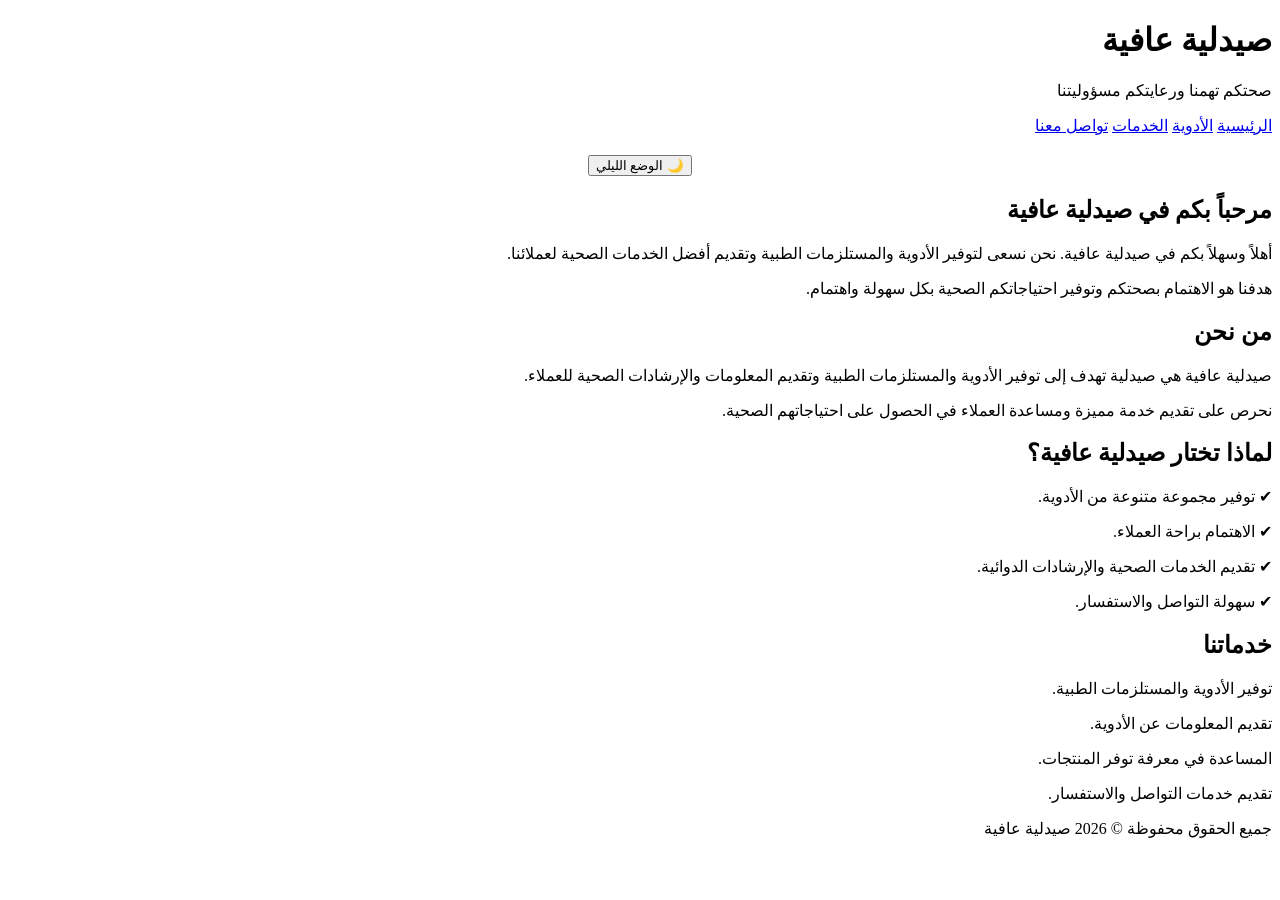
==== index.html @ d294a455 "Add files via upload" ====
<!DOCTYPE html>
<html lang="ar" dir="rtl">

<head>
    <meta charset="UTF-8">
    <meta name="viewport" content="width=device-width, initial-scale=1.0">

    <title>صيدلية عافية | الصفحة الرئيسية</title>

    <link rel="stylesheet" href="style.css">
</head>

<body>

    <!-- Header -->
    <header>
        <h1>صيدلية عافية</h1>
        <p>صحتكم تهمنا ورعايتكم مسؤوليتنا</p>
    </header>

    <!-- Navigation -->
    <nav>
        <a href="index.html">الرئيسية</a>
        <a href="medicines.html">الأدوية</a>
        <a href="services.html">الخدمات</a>
        <a href="contact.html">تواصل معنا</a>
    </nav>

    <!-- Dark Mode Button -->
    <div style="text-align: center; margin-top: 20px;">
        <button id="modeButton" type="button">
            🌙 الوضع الليلي
        </button>
    </div>

    <!-- Main Content -->
    <main>

        <!-- Welcome Section -->
        <section>
            <h2>مرحباً بكم في صيدلية عافية</h2>

            <p>
                أهلاً وسهلاً بكم في صيدلية عافية.
                نحن نسعى لتوفير الأدوية والمستلزمات الطبية
                وتقديم أفضل الخدمات الصحية لعملائنا.
            </p>

            <p>
                هدفنا هو الاهتمام بصحتكم وتوفير احتياجاتكم
                الصحية بكل سهولة واهتمام.
            </p>
        </section>

        <!-- About Us Section -->
        <section>
            <h2>من نحن</h2>

            <p>
                صيدلية عافية هي صيدلية تهدف إلى توفير الأدوية
                والمستلزمات الطبية وتقديم المعلومات والإرشادات
                الصحية للعملاء.
            </p>

            <p>
                نحرص على تقديم خدمة مميزة ومساعدة العملاء
                في الحصول على احتياجاتهم الصحية.
            </p>
        </section>

        <!-- Why Choose Us Section -->
        <section>
            <h2>لماذا تختار صيدلية عافية؟</h2>

            <p>✔ توفير مجموعة متنوعة من الأدوية.</p>

            <p>✔ الاهتمام براحة العملاء.</p>

            <p>✔ تقديم الخدمات الصحية والإرشادات الدوائية.</p>

            <p>✔ سهولة التواصل والاستفسار.</p>
        </section>

        <!-- Services Section -->
        <section>
            <h2>خدماتنا</h2>

            <p>توفير الأدوية والمستلزمات الطبية.</p>

            <p>تقديم المعلومات عن الأدوية.</p>

            <p>المساعدة في معرفة توفر المنتجات.</p>

            <p>تقديم خدمات التواصل والاستفسار.</p>
        </section>

    </main>

    <!-- Footer -->
    <footer>
        <p>جميع الحقوق محفوظة © 2026 صيدلية عافية</p>
    </footer>

    <!-- Dark Mode JavaScript -->
    <script>

        const modeButton = document.getElementById("modeButton");

        // Load saved mode
        if (localStorage.getItem("theme") === "dark") {

            document.body.classList.add("dark-mode");

            modeButton.textContent = "☀️ الوضع النهاري";

        }

        // Change mode
        modeButton.addEventListener("click", function () {

            document.body.classList.toggle("dark-mode");

            if (document.body.classList.contains("dark-mode")) {

                localStorage.setItem("theme", "dark");

                modeButton.textContent = "☀️ الوضع النهاري";

            } else {

                localStorage.setItem("theme", "light");

                modeButton.textContent = "🌙 الوضع الليلي";

            }

        });

    </script>

</body>
</html>
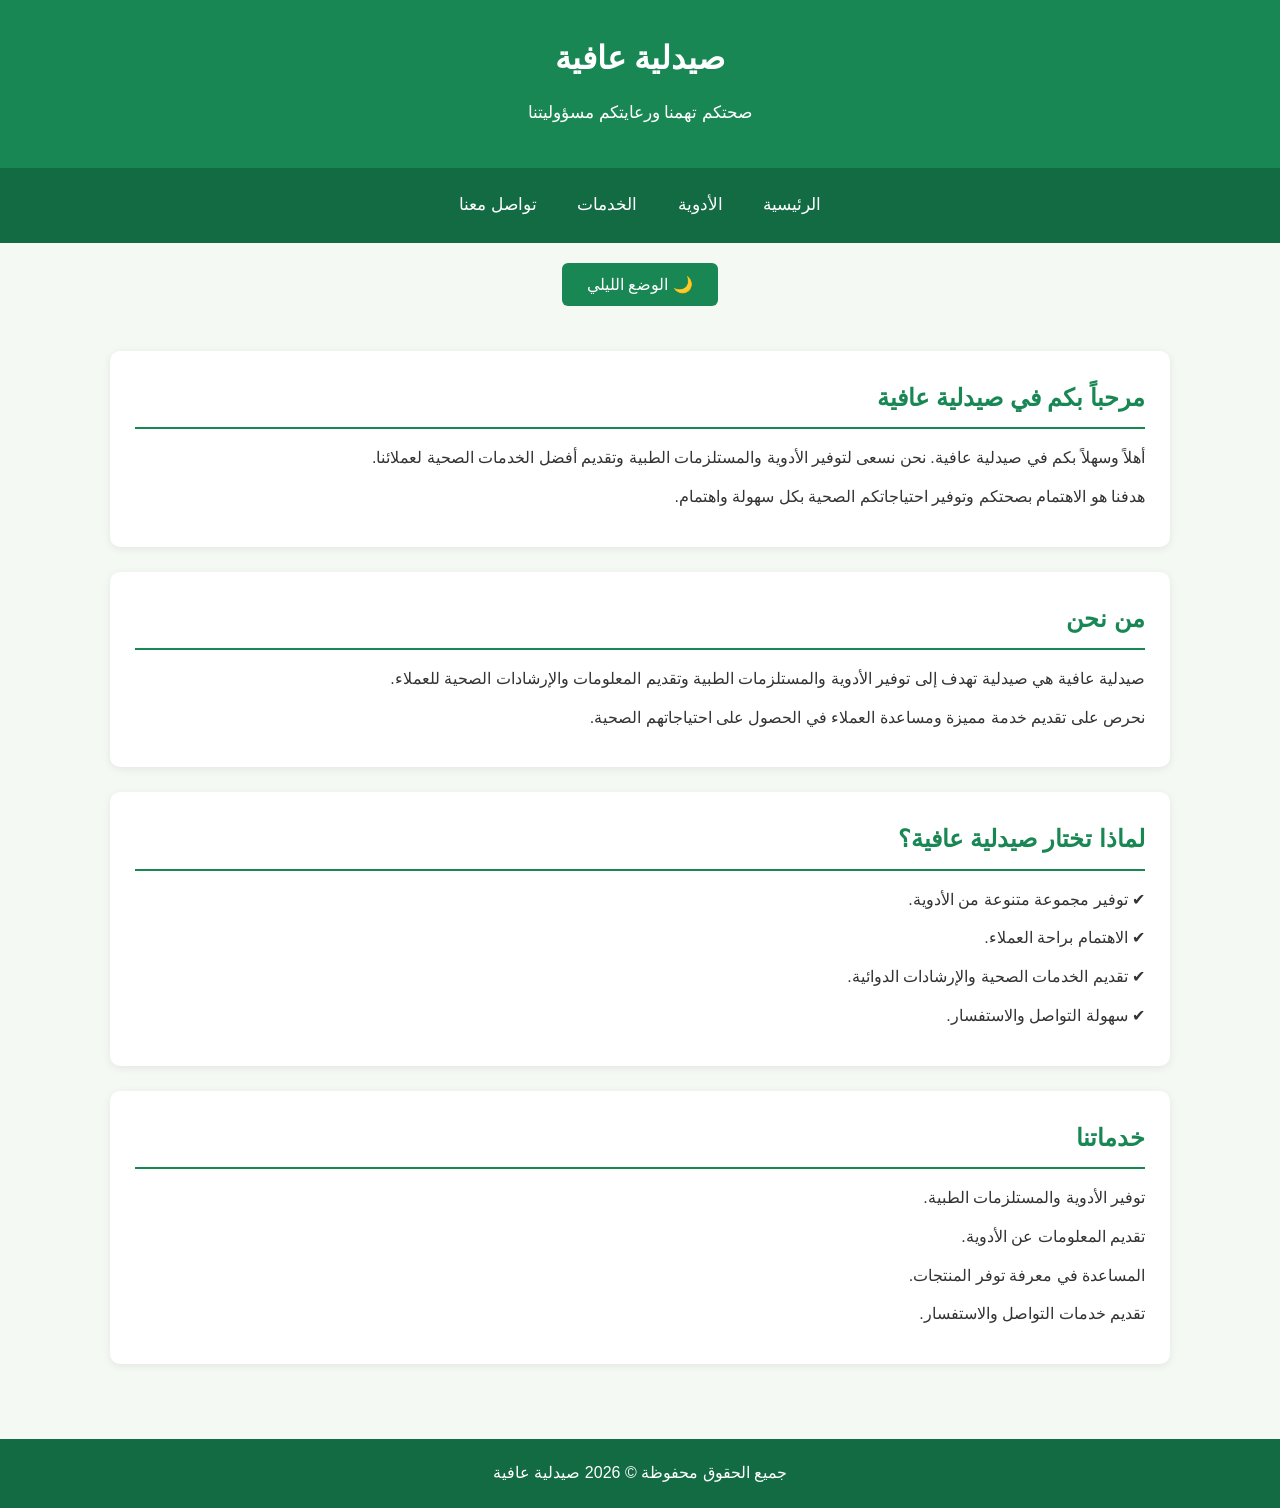
==== commit 67d4c7c6: "Update index.html" ====
--- a/index.html
+++ b/index.html
@@ -8,7 +8,8 @@
 
     <title>صيدلية عافية | الصفحة الرئيسية</title>
 
-    <link rel="stylesheet" href="style.css">
+    <link rel="stylesheet" href="Css/style.css">
+ 
 </head>
 
 <body>
@@ -141,4 +142,4 @@
 
 </body>
 </html>
-  +  
--- a/Css/style.css
+++ b/Css/style.css
@@ -0,0 +1,294 @@
+/* =========================
+   General Settings
+========================= */
+
+* {
+    margin: 0;
+    padding: 0;
+    box-sizing: border-box;
+}
+
+body {
+    font-family: Arial, sans-serif;
+    direction: rtl;
+    text-align: right;
+    background-color: #f4f9f4;
+    color: #333333;
+    line-height: 1.8;
+    transition: background-color 0.3s, color 0.3s;
+}
+
+/* =========================
+   Header
+========================= */
+
+header {
+    background-color: #198754;
+    color: white;
+    text-align: center;
+    padding: 30px 15px;
+}
+
+header h1 {
+    font-size: 32px;
+    margin-bottom: 10px;
+}
+
+header p {
+    font-size: 17px;
+    color: white;
+}
+
+/* =========================
+   Navigation
+========================= */
+
+nav {
+    background-color: #126b43;
+    text-align: center;
+    padding: 12px;
+}
+
+nav a {
+    color: white;
+    text-decoration: none;
+    padding: 10px 18px;
+    display: inline-block;
+    font-size: 17px;
+    transition: 0.3s;
+}
+
+nav a:hover {
+    background-color: #20a36a;
+    border-radius: 5px;
+}
+
+/* =========================
+   Main Content
+========================= */
+
+main {
+    width: 90%;
+    max-width: 1100px;
+    margin: 25px auto;
+    padding: 20px;
+}
+
+section {
+    background-color: white;
+    padding: 25px;
+    margin-bottom: 25px;
+    border-radius: 10px;
+    box-shadow: 0 2px 8px rgba(0, 0, 0, 0.08);
+}
+
+h2 {
+    color: #198754;
+    margin-bottom: 15px;
+    border-bottom: 2px solid #198754;
+    padding-bottom: 8px;
+}
+
+p {
+    margin-bottom: 10px;
+}
+
+/* =========================
+   Buttons
+========================= */
+
+button {
+    background-color: #198754;
+    color: white;
+    border: none;
+    padding: 12px 25px;
+    border-radius: 6px;
+    cursor: pointer;
+    font-size: 16px;
+    transition: 0.3s;
+}
+
+button:hover {
+    background-color: #126b43;
+}
+
+/* =========================
+   Forms
+========================= */
+
+input,
+textarea {
+    width: 100%;
+    padding: 12px;
+    margin-top: 7px;
+    border: 1px solid #cccccc;
+    border-radius: 5px;
+    font-size: 16px;
+    font-family: Arial, sans-serif;
+}
+
+textarea {
+    resize: vertical;
+}
+
+input:focus,
+textarea:focus {
+    outline: none;
+    border-color: #198754;
+}
+
+/* =========================
+   Tables
+========================= */
+
+table {
+    width: 100%;
+    border-collapse: collapse;
+    margin-top: 20px;
+    background-color: white;
+}
+
+th {
+    background-color: #198754;
+    color: white;
+    padding: 12px;
+}
+
+td {
+    padding: 12px;
+    border: 1px solid #dddddd;
+    text-align: center;
+}
+
+tr:nth-child(even) {
+    background-color: #eaf5ed;
+}
+
+/* =========================
+   Footer
+========================= */
+
+footer {
+    background-color: #126b43;
+    color: white;
+    text-align: center;
+    padding: 20px;
+    margin-top: 30px;
+}
+
+footer p {
+    color: white;
+    margin: 0;
+}
+
+/* =========================
+   Dark Mode
+========================= */
+
+body.dark-mode {
+    background-color: #181818;
+    color: #eeeeee;
+}
+
+body.dark-mode header {
+    background-color: #222222;
+    color: white;
+}
+
+body.dark-mode nav {
+    background-color: #111111;
+}
+
+body.dark-mode nav a {
+    color: white;
+}
+
+body.dark-mode main {
+    background-color: #181818;
+    color: #eeeeee;
+}
+
+body.dark-mode section {
+    background-color: #292929;
+    color: #eeeeee;
+    box-shadow: 0 2px 8px rgba(0, 0, 0, 0.4);
+}
+
+body.dark-mode h2 {
+    color: #69d69b;
+    border-bottom-color: #69d69b;
+}
+
+body.dark-mode p,
+body.dark-mode label {
+    color: #eeeeee;
+}
+
+body.dark-mode input,
+body.dark-mode textarea {
+    background-color: #383838;
+    color: white;
+    border-color: #666666;
+}
+
+body.dark-mode input::placeholder,
+body.dark-mode textarea::placeholder {
+    color: #cccccc;
+}
+
+body.dark-mode table {
+    background-color: #292929;
+    color: white;
+}
+
+body.dark-mode th {
+    background-color: #126b43;
+    color: white;
+}
+
+body.dark-mode td {
+    border-color: #555555;
+    color: white;
+}
+
+body.dark-mode tr:nth-child(even) {
+    background-color: #383838;
+}
+
+body.dark-mode footer {
+    background-color: #111111;
+    color: white;
+}
+[05/11/2026 01:02 م] Nahid sami: /* =========================
+   Responsive Design
+========================= */
+
+@media screen and (max-width: 600px) {
+
+    header h1 {
+        font-size: 25px;
+    }
+
+    nav a {
+        padding: 8px;
+        font-size: 14px;
+    }
+
+    main {
+        width: 95%;
+        padding: 10px;
+    }
+
+    section {
+        padding: 15px;
+    }
+
+    table {
+        font-size: 13px;
+    }
+
+    th,
+    td {
+        padding: 7px;
+    }
+}
